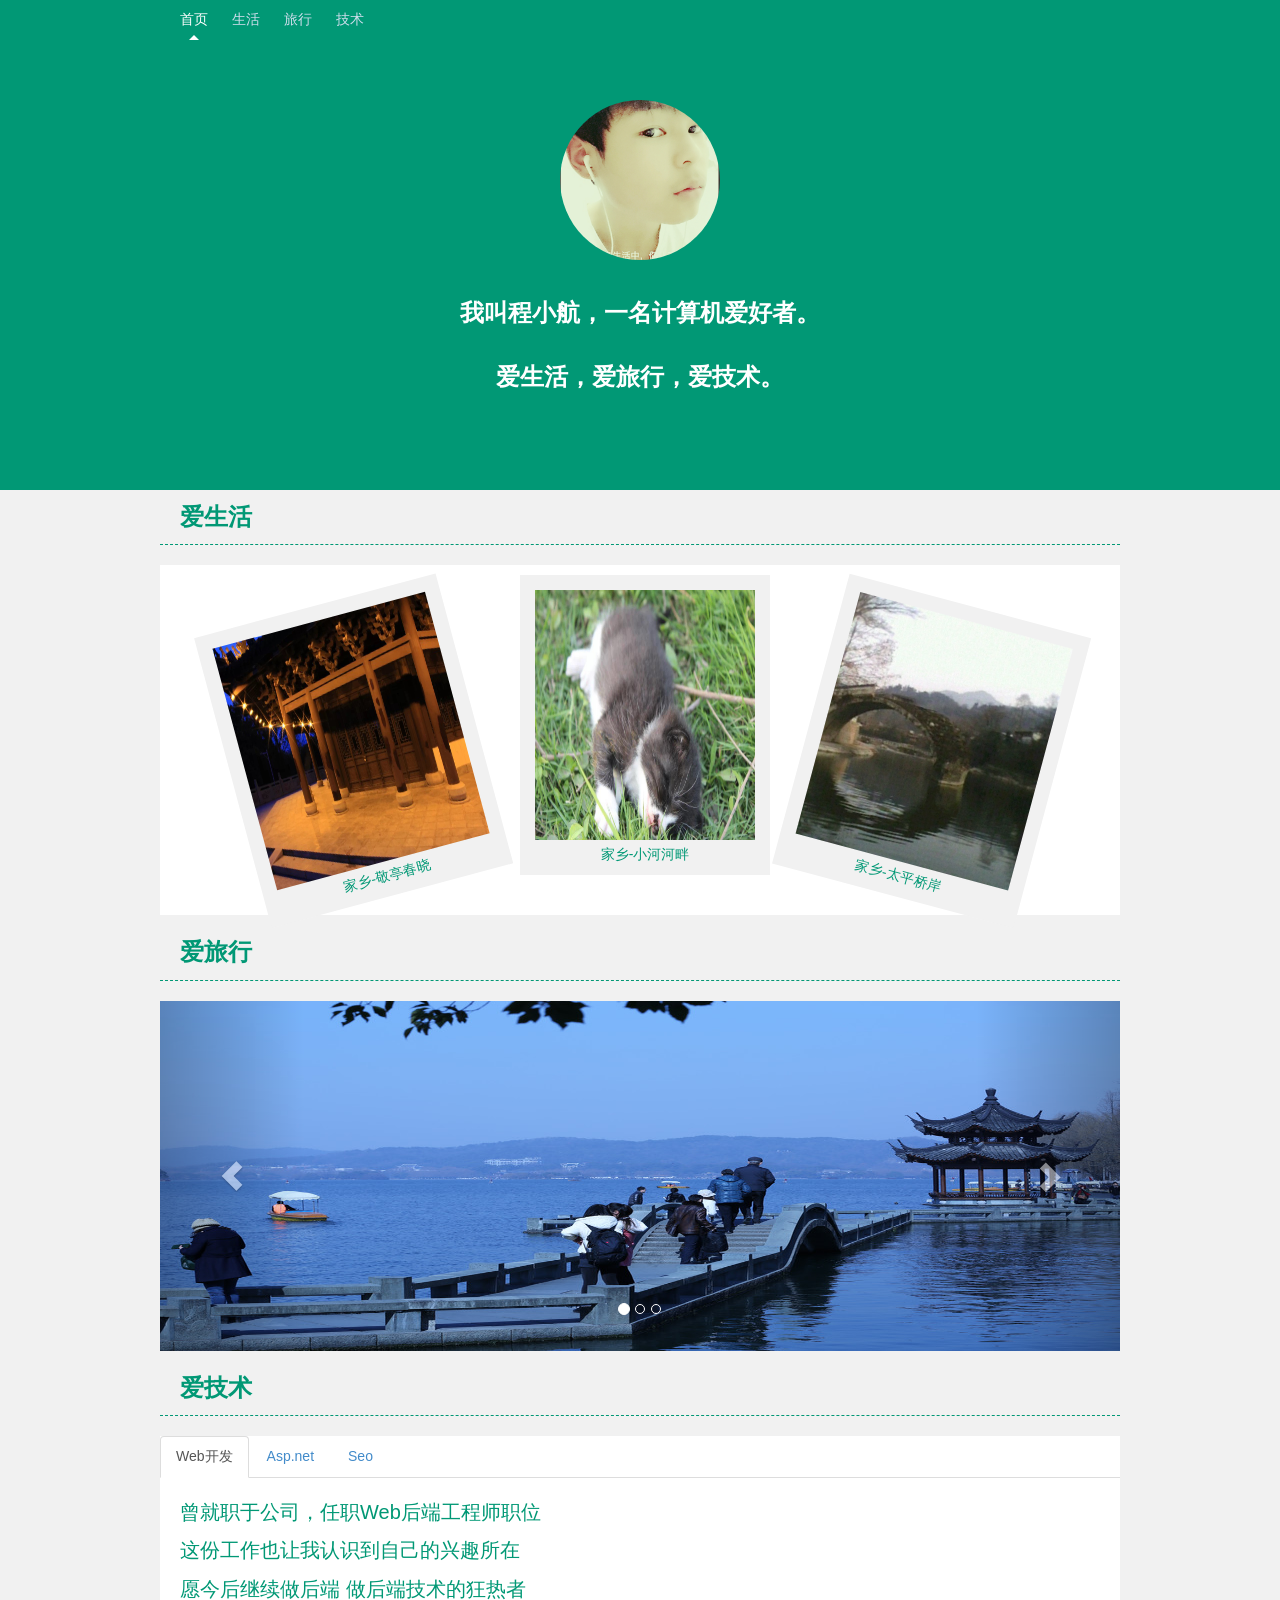
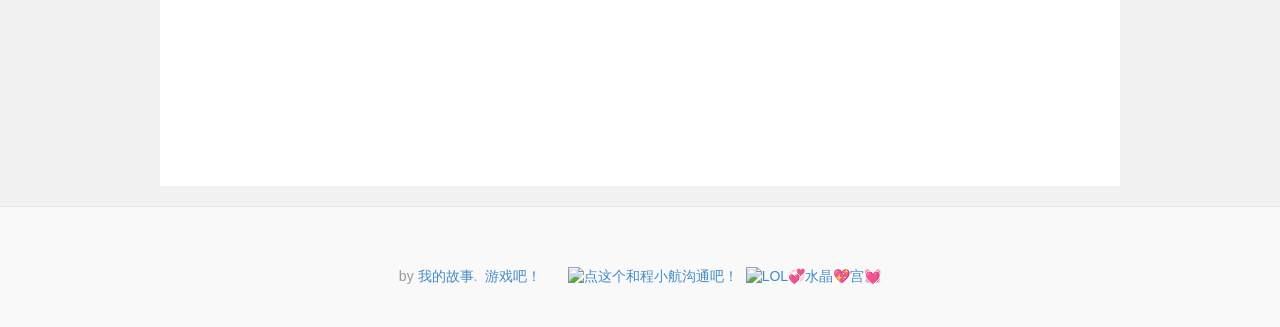
==== rian/index.html @ cbe40706 "cxw" ====
<!DOCTYPE html>
<html lang="en">
  <head>
    <meta charset="utf-8">
    <meta http-equiv="X-UA-Compatible" content="IE=edge">
    <meta name="viewport" content="width=device-width, initial-scale=1">
    <meta name="description" content="">
    <meta name="author" content="">
    <title>程小航的个人主页</title>
    <!-- CSS -->
    <link href="css/bootstrap.css" rel="stylesheet">
    <link href="css/blog.css" rel="stylesheet">
  </head>
  <body>
    <div class="blog-masthead">
      <div class="container">
        <nav class="blog-nav">
          <a class="blog-nav-item active" href="index.html">首页</a>
          <a class="blog-nav-item" href="#part1">生活</a>
          <a class="blog-nav-item" href="#part2">旅行</a>
          <a class="blog-nav-item" href="#part3">技术</a>
        </nav>
      </div>
    </div>
	<div class="intr">
    	<span class="avtar"></span>
        <p class="peointr">我叫程小航，一名计算机爱好者。</p>
        <p class="peointr">爱生活，爱旅行，爱技术。</p>
    </div>
    <div class="title" id="part1">爱生活</div>
    <div class="content">
    	<div class="pic pic1">
    		<img src="image/h1.jpg" alt="">
    		<p>家乡-敬亭春晓</p>
    	</div>
    	<div class="pic pic2">
    		<img src="image/h2.jpg" alt="">
    		<p>家乡-小河河畔</p>
    	</div>
    	<div class="pic pic3">
    		<img src="image/h3.jpg" alt="">
    		<p>家乡-太平桥岸</p>
    	</div>
    </div>
    <div class="title" id="part2">爱旅行</div>
    <div class="content">
    	<div id="carousel-example-generic" class="carousel slide" data-ride="carousel">
              <ol class="carousel-indicators">
                <li data-target="#carousel-example-generic" data-slide-to="0" class="active"></li>
                <li data-target="#carousel-example-generic" data-slide-to="1"></li>
                <li data-target="#carousel-example-generic" data-slide-to="2"></li>
              </ol>
              <div class="carousel-inner" role="listbox">
                <div class="item active">
                  <img src="image/s1.jpg" alt="...">
                </div>
                <div class="item">
                  <img src="image/s2.jpg" alt="...">
                </div>
				<div class="item">
                  <img src="image/s3.jpg" alt="...">
                </div>
              </div>
              <a class="left carousel-control" href="#carousel-example-generic" role="button" data-slide="prev">
                <span class="glyphicon glyphicon-chevron-left"></span>
                <span class="sr-only">Previous</span>
              </a>
              <a class="right carousel-control" href="#carousel-example-generic" role="button" data-slide="next">
                <span class="glyphicon glyphicon-chevron-right"></span>
                <span class="sr-only">Next</span>
              </a>
            </div>
    </div>
	<div class="title" id="part3">爱技术</div>
    <div class="content">
        <ul class="nav nav-tabs" role="tablist">
          <li class="active"><a href="#home" role="tab" data-toggle="tab">Web开发</a></li>
          <li><a href="#profile" role="tab" data-toggle="tab">Asp.net</a></li>
          <li><a href="#messages" role="tab" data-toggle="tab">Seo</a></li>
        </ul>
        <div class="tab-content">
          <div class="tab-pane active" id="home">
          	<p class="text">曾就职于公司，任职Web后端工程师职位</p>
            <p class="text">这份工作也让我认识到自己的兴趣所在</p>
            <p class="text">愿今后继续做后端 做后端技术的狂热者</p>
          </div>
          <div class="tab-pane" id="profile">
          	<p class="text">作为一个最初掌握的技术</p>
            <p class="text">在很长的一段时间  我都用它来开发web,开发应用程序</p>
            <p class="text">愿今后可以继续研究它</p>
          </div>
          <div class="tab-pane" id="messages">
          	<p class="text">作为一名草根站长</p>
            <p class="text">Seo是必不可少的</p>
            <p class="text">因此我仍在不断地学习它 并因此享受SEO带来的乐趣</p>
          </div>
        </div>
    </div>
    <div class="blog-footer">
      <p>by <a href="account.html" target="_blank">我的故事</a>.&nbsp;&nbsp;<a href="play.html" target="_blank">游戏吧！</a>&nbsp;&nbsp; <a target="_blank" href="http://wpa.qq.com/msgrd?v=3&amp;uin=2250407986&amp;site=qq&amp;menu=yes" style="margin:20px 0 0 15px;display:inline-block"><img border="0" src="http://wpa.qq.com/pa?p=2:2250407986:51" alt="点这个和程小航沟通吧！" title="点这个和程小航沟通吧！"></a>&nbsp;&nbsp;<a target="_blank" href="//shang.qq.com/wpa/qunwpa?idkey=a2f03ee21c672a0c172ecd0cb0c1048d4f38bd96f21b26cb41617f0fed7b3be7"><img border="0" src="//pub.idqqimg.com/wpa/images/group.png" alt="LOL💞水晶💖宫💓" title="LOL💞水晶💖宫💓"></a></p> 
    </div>
	<audio autoplay="autoplay" height="100" width="100">
     <source src="lucky.mp3" type="audio/mp3" />
  <embed height="100" width="100" src="小果 - 蒲公英的梦想.mp3" />

</audio>
    <a href="" class="btt">顶部</a>
    <!-- Js-->
    <script src="js/jquery-1.9.1.min.js"></script>
    <script src="js/bootstrap.min.js"></script>
    <script src="js/plugin.js"></script>
  </body>
</html>
---- rian/css/blog.css ----
/*
 * Globals
 */

body {
  font-family: 'Microsoft Yahei','微软雅黑',Arial,'Hiragino Sans GB','宋体';
  color: #555;
}

h1, .h1,
h2, .h2,
h3, .h3,
h4, .h4,
h5, .h5,
h6, .h6 {
  margin-top: 0;
  font-family: "Helvetica Neue", Helvetica, Arial, sans-serif;
  font-weight: normal;
  color: #333;
}


/*
 * Override Bootstrap's default container.
 */

@media (min-width: 1200px) {
  .container {
    width: 970px;
  }
}


/*
 * Masthead for nav
 */

.blog-masthead {
  background-color: #019875;
  position:fixed;
  width: 100%;
  z-index:999;
  /*-webkit-box-shadow: inset 0 -2px 5px rgba(0,0,0,.1);
          box-shadow: inset 0 -2px 5px rgba(0,0,0,.1);*/
}

/* Nav links */
.blog-nav-item {
  position: relative;
  display: inline-block;
  padding: 10px;
  font-weight: 500;
  color: #cdddeb;
}
.blog-nav-item:hover,
.blog-nav-item:focus {
  color: #fff;
  text-decoration: none;
}

/* Active state gets a caret at the bottom */
.blog-nav .active {
  color: #fff;
}
.blog-nav .active:after {
  position: absolute;
  bottom: 0;
  left: 50%;
  width: 0;
  height: 0;
  margin-left: -5px;
  vertical-align: middle;
  content: " ";
  border-right: 5px solid transparent;
  border-bottom: 5px solid;
  border-left: 5px solid transparent;
}


/*
 * Blog name and description
 */

.blog-header {
  padding-top: 20px;
  padding-bottom: 20px;
}
.blog-title {
  margin-top: 30px;
  margin-bottom: 0;
  font-size: 60px;
  font-weight: normal;
}
.blog-description {
  font-size: 20px;
  color: #999;
}


/*
 * Main column and sidebar layout
 */

.blog-main {
  font-size: 18px;
  line-height: 1.5;
}

/* Sidebar modules for boxing content */
.sidebar-module {
  padding: 15px;
  margin: 0 -15px 15px;
}
.sidebar-module-inset {
  padding: 15px;
  background-color: #f5f5f5;
  border-radius: 4px;
}
.sidebar-module-inset p:last-child,
.sidebar-module-inset ul:last-child,
.sidebar-module-inset ol:last-child {
  margin-bottom: 0;
}



/* Pagination */
.pager {
  margin-bottom: 60px;
  text-align: left;
}
.pager > li > a {
  width: 140px;
  padding: 10px 20px;
  text-align: center;
  border-radius: 30px;
}


/*
 * Blog posts
 */

.blog-post {
  margin-bottom: 60px;
}
.blog-post-title {
  margin-bottom: 5px;
  font-size: 40px;
}
.blog-post-meta {
  margin-bottom: 20px;
  color: #999;
}


/*
 * Footer
 */

.blog-footer {
  padding: 40px 0;
  color: #999;
  text-align: center;
  background-color: #f9f9f9;
  border-top: 1px solid #e5e5e5;
}
.blog-footer p:last-child {
  margin-bottom: 0;
}
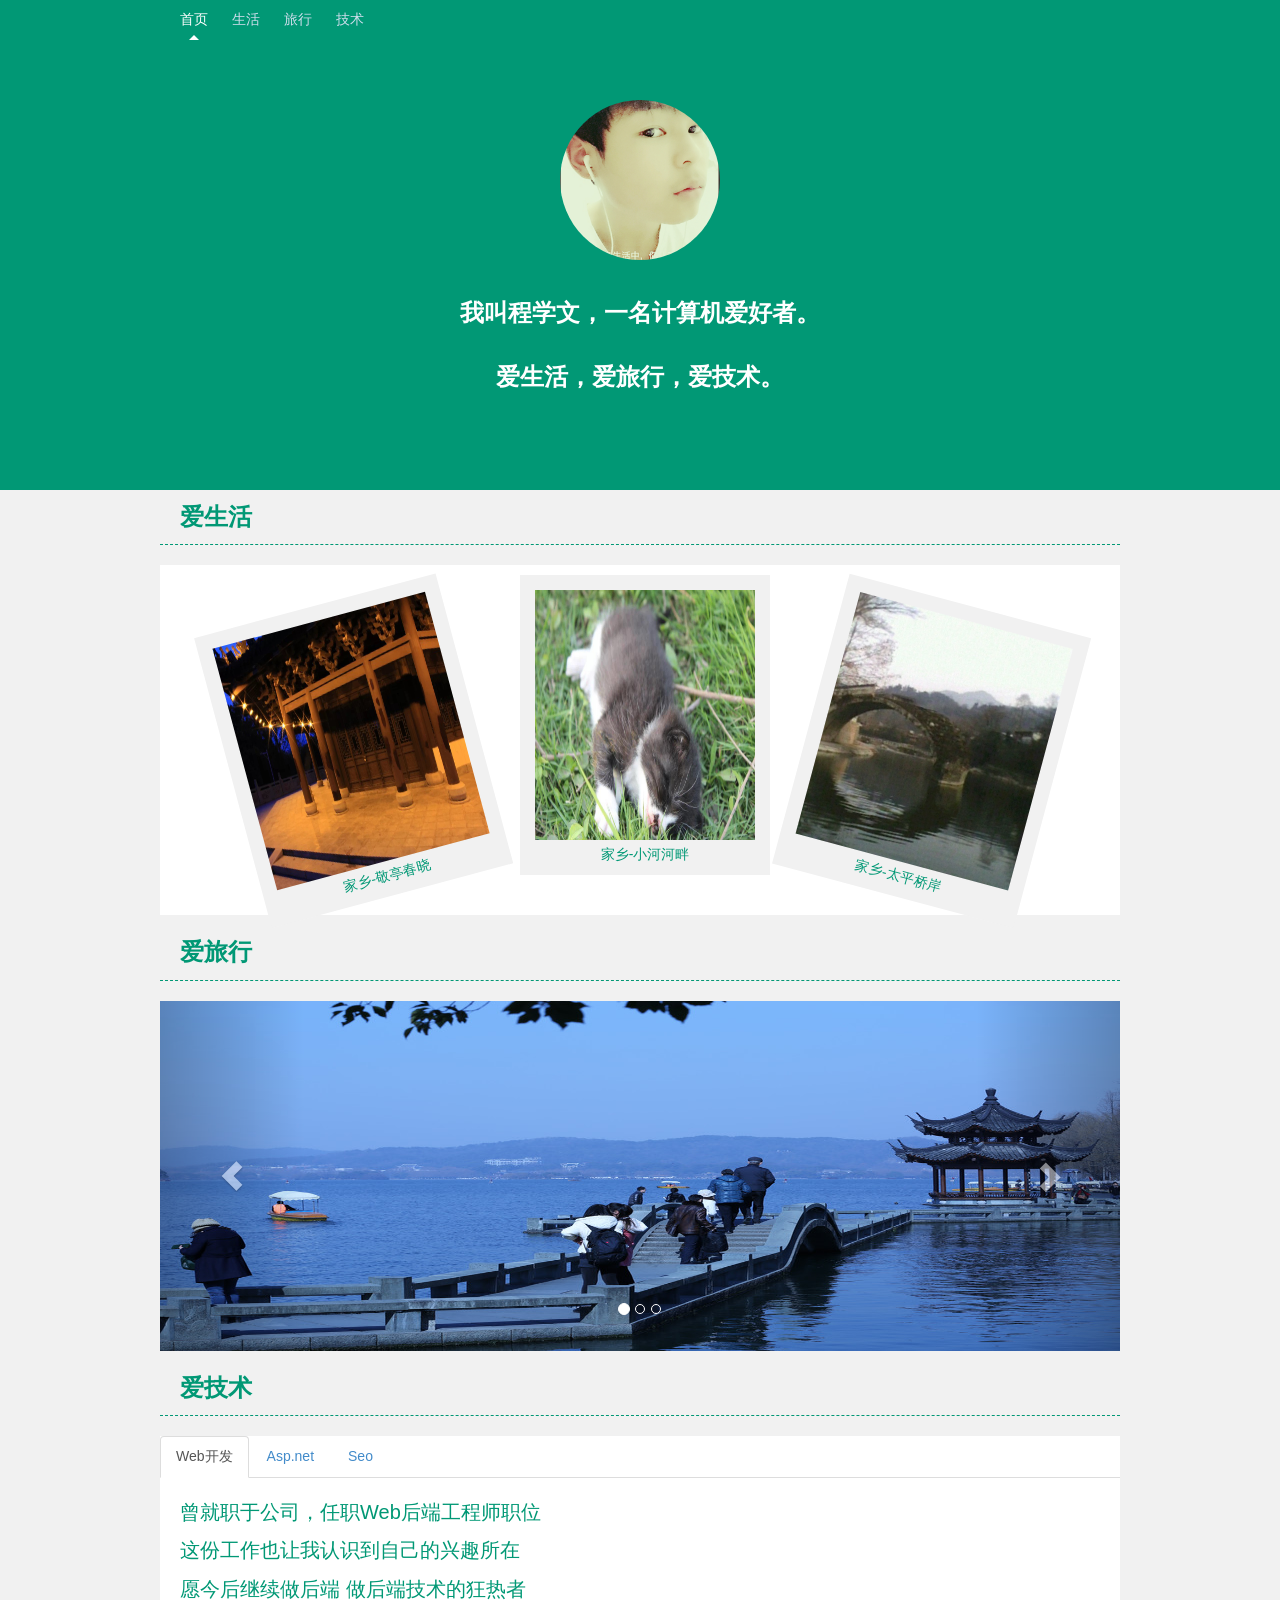
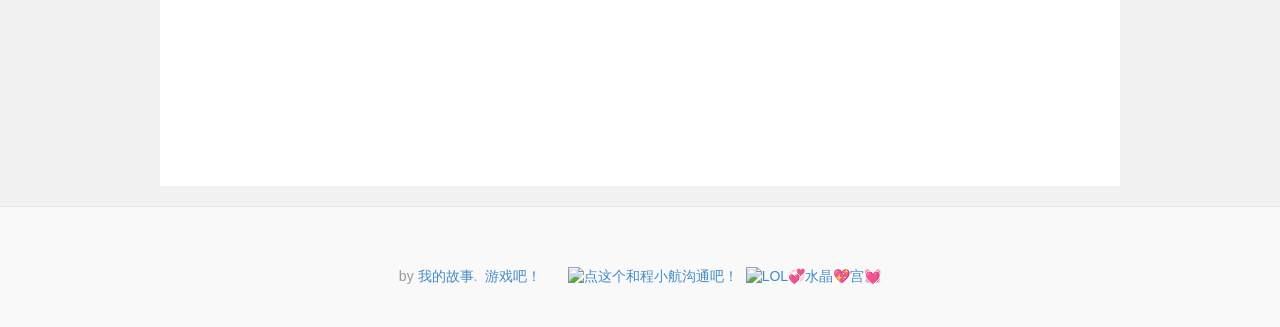
==== commit adfb4e19: "cxh" ====
--- a/rian/index.html
+++ b/rian/index.html
@@ -6,7 +6,7 @@
     <meta name="viewport" content="width=device-width, initial-scale=1">
     <meta name="description" content="">
     <meta name="author" content="">
-    <title>程小航的个人主页</title>
+    <title>程学文的个人主页</title>
     <!-- CSS -->
     <link href="css/bootstrap.css" rel="stylesheet">
     <link href="css/blog.css" rel="stylesheet">
@@ -24,7 +24,7 @@
     </div>
 	<div class="intr">
     	<span class="avtar"></span>
-        <p class="peointr">我叫程小航，一名计算机爱好者。</p>
+        <p class="peointr">我叫程学文，一名计算机爱好者。</p>
         <p class="peointr">爱生活，爱旅行，爱技术。</p>
     </div>
     <div class="title" id="part1">爱生活</div>
